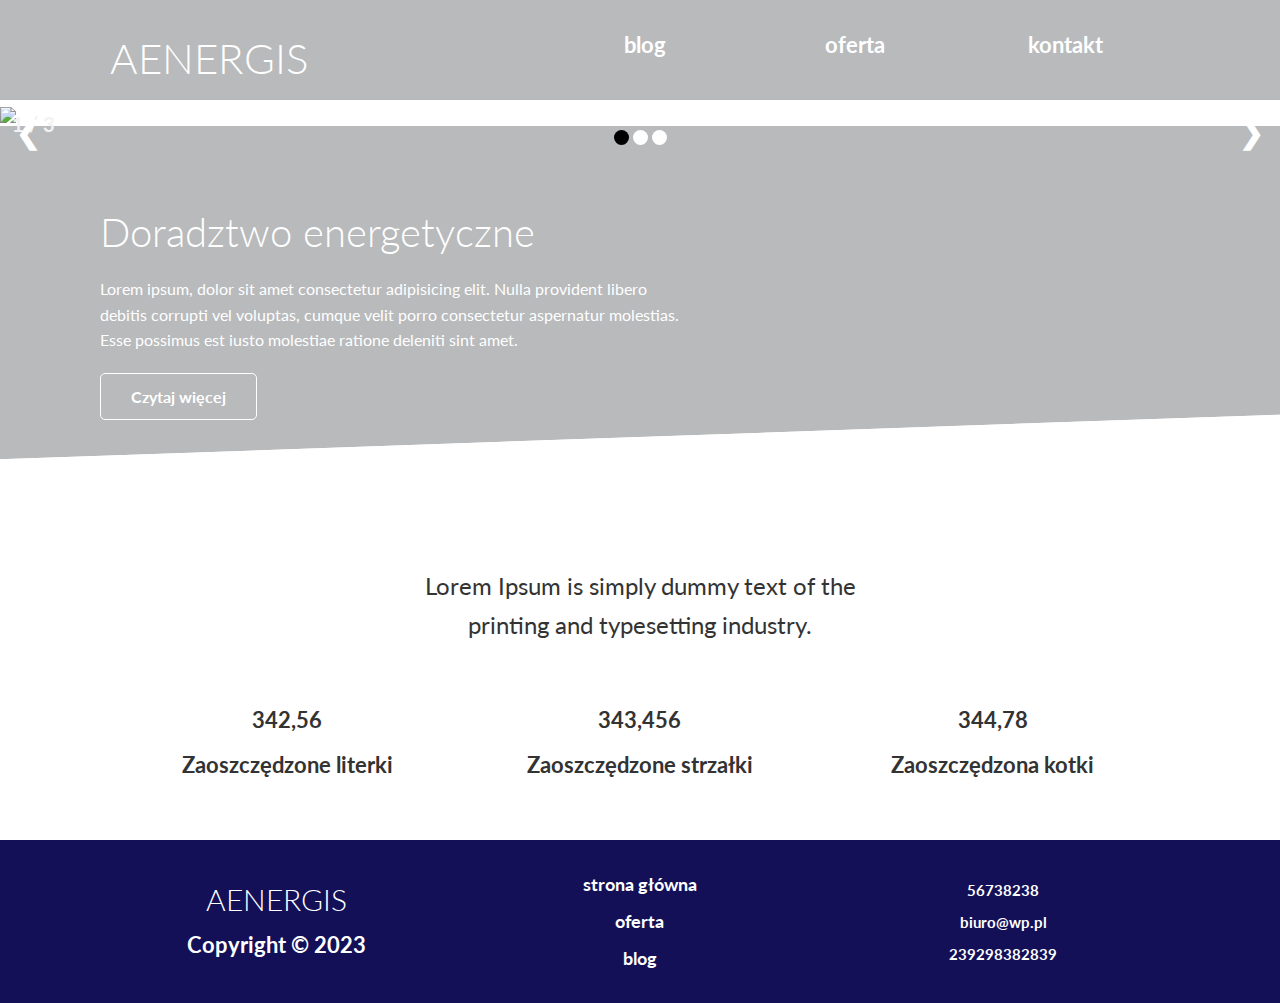
==== index.html @ 9d184d98 "Add a-element to every slide." ====
<!DOCTYPE html>
<html lang="en">
<head>
    <meta charset="UTF-8">
    <meta name="viewport" content=""width=device-width,initial-scale=1.0">
    <link rel="stylesheet" href="https://cdnjs.cloudflare.com/ajax/libs/font-awesome/6.2.1/css/all.min.css" integrity="sha512-MV7K8+y+gLIBoVD59lQIYicR65iaqukzvf/nwasF0nqhPay5w/9lJmVM2hMDcnK1OnMGCdVK+iQrJ7lzPJQd1w==" crossorigin="anonymous" referrerpolicy="no-referrer" />
    <link rel="stylesheet" href="style.css">
    <title>own_webiste</title>
    <style>
        * {box-sizing: border-box}
        .mySlides {display: none}
        img {vertical-align: middle}
        
        /* Slideshow container */
        .slideshow-container {
          max-width: 1920px;
          max-height: auto;
          position: relative;
        }
        
        /* Next & previous buttons */
        .prev, .next {
          cursor: pointer;
          position: absolute;
          top: 50%;
          width: auto;
          padding: 16px;
          margin-top: -22px;
          color: white;
          font-weight: bold;
          font-size: 30px;
          transition: 0.6s ease;
          border-radius: 0 3px 3px 0;
          user-select: none;
        }
        
        /* Position the "next button" to the right */
        .next {
          right: 0;
          border-radius: 3px 0 0 3px;
        }
        
        /* On hover, add a black background color with a little bit see-through */
        .prev:hover, .next:hover {
          background-color: rgba(0,0,0,0.8);
        }
        
        /* Caption text */
        .text {
          color: #f2f2f2;
          font-size: 70px;
          padding: 8px 12px;
          position: absolute;
          bottom: 150px;
          width: 100%;
          text-align: center;
        }
        
        /*slide button */

        .slidebtn {
          color: #f2f2f2;
          font-size: 40px;
          padding: 8px 12px;
          position: absolute;
          left: 40%;
          bottom: 110px;
          width: 23%;
          text-align: center;    
        }

        /* Number text (1/3 etc) */
        .numbertext {
          color: #f2f2f2;
          font-size: 20px;
          padding: 8px 12px;
          font-weight: bold;
          position: absolute;
          top: 0;
        }
        
        /* The dots/bullets/indicators */
        .dot {
          cursor: pointer;
          height: 15px;
          width: 15px;
          margin: 0 0;
          background-color: #fff;
          border-radius: 50%;
          display: inline-block;
          transition: background-color 0.6s ease;
        }
        
        .active, .dot:hover {
          background-color: #000;
        }

        .slidebtn:hover {

            border-bottom: 3px #fff solid;
        }
        
        /* Fading animation */
        .fade {
          animation-name: fade;
          animation-duration: 1.5s;
        }
        
        @keyframes fade {
          from {opacity: .4} 
          to {opacity: 1}
        }
        
        /* On smaller screens, decrease text size */
        @media only screen and (max-width: 300px) {
          .prev, .next,.text {font-size: 11px}
        }
    </style>
</head>
<body>
    <!--Navabr-->
    <div class="navbar">
        <div class="container flex">
            <h1 class="logo">AENERGIS</h1>
            <ul class="nav">
                    <li><a href="#">blog</a></li>
                    <li><a href="swiadectwo_budynku.html">oferta</a></li>
                    <li><a href="kontakt.html">kontakt</a></li>
            </ul>
        </div>
    </div>

    
    <div class="slideshow-container">

        <div class="mySlides fade">
          <div class="numbertext">1 / 3</div>
          <img src="img1.jpg" style="width:100%">
          <div class="text">Caption Text</div>
          <a class="slidebtn" href="swiadectwo_budynku.html">sprawdź ofertę</a>
        </div>
        
        <div class="mySlides fade">
          <div class="numbertext">2 / 3</div>
          <img src="img2.jpg" style="width:100%">
          <div class="text">Caption Two</div>
          <a class="slidebtn" href="swiadectwo_budynku.html">sprawdź ofertę</a>
        </div>
        
        <div class="mySlides fade">
          <div class="numbertext">3 / 3</div>
          <img src="img3.jpg" style="width:100%">
          <div class="text">Caption Three</div>
          <a class="slidebtn" href="swiadectwo_budynku.html">sprawdź ofertę</a>
        </div>
        
        <a class="prev" onclick="plusSlides(-1)">❮</a>
        <a class="next" onclick="plusSlides(1)">❯</a>
        
    </div>
        
        <div style="text-align:center;background-color: #b8babc">
          <span class="dot" onclick="currentSlide(1)"></span> 
          <span class="dot" onclick="currentSlide(2)"></span> 
          <span class="dot" onclick="currentSlide(3)"></span> 
        </div>
        
        <script>
        let slideIndex = 1;
        showSlides(slideIndex);
        
        function plusSlides(n) {
          showSlides(slideIndex += n);
        }
        
        function currentSlide(n) {
          showSlides(slideIndex = n);
        }
        
        function showSlides(n) {
          let i;
          let slides = document.getElementsByClassName("mySlides");
          let dots = document.getElementsByClassName("dot");
          if (n > slides.length) {slideIndex = 1}    
          if (n < 1) {slideIndex = slides.length}
          for (i = 0; i < slides.length; i++) {
            slides[i].style.display = "none";  
          }
          for (i = 0; i < dots.length; i++) {
            dots[i].className = dots[i].className.replace(" active", "");
          }
          slides[slideIndex-1].style.display = "block";  
          dots[slideIndex-1].className += " active";
        }
        </script>
        

    <!--Showcase-->
    <section class="showcase">
        <div class="container grid">
            <div class="showcase-text">
                <h1>Doradztwo energetyczne</h1>
                <p>Lorem ipsum, dolor sit amet consectetur adipisicing elit. Nulla provident libero debitis corrupti vel voluptas, cumque velit porro consectetur aspernatur molestias. Esse possimus est iusto molestiae ratione deleniti sint amet.</p>
                <a href="oferta.html" class="btn btn-outline">Czytaj więcej</a>
            </div>
        </div>
    </section>
 
    <!-- Stats-->
    <section class="stats">
        <div class="container">
            <h3 class="stats-heading text-center">
                Lorem Ipsum is simply dummy text of the printing and typesetting industry.
            </h3>
            <div class="grid grid-3 text-center my-4">
                <div>
                    <i class="fa-sharp fa-solid fa-house fa-2x"></i>
                    <p>342,56</p>
                    <p class="text-secondary">Zaoszczędzone literki</p>
                </div>
                <div>
                    <i class="fa-sharp fa-solid fa-circle-up fa-2x"></i>
                    <p>343,456</p>
                    <p class="text-secondary">Zaoszczędzone strzałki</p>
                </div>
                <div>
                    <i class="fa-sharp fa-solid fa-cat fa-2x"></i>
                    <p>344,78</p>
                    <p class="text-secondary">Zaoszczędzona kotki</p>
                </div>
            </div>
        </div>
    <!--Footer-->    
    <footer class="footer bg-dark py-5">
        <div class="container grid grid-3">
            <div>
                <h1>AENERGIS</h1>
                <p>Copyright &copy; 2023</p>
            </div>
            <nav>
                <ul>
                    <li><a href="index.html">strona główna</a></li>
                    <li><a href="swiadectwo_budynku.html">oferta</a></li>
                    <li><a href="blog.html">blog</a></li>
                </ul>
            </nav>
            <nav>
                <ul>
                    <li><i class="fa-solid fa-phone"></i><h5>56738238</h5></li>
                    <li><i class="fa-solid fa-envelope "></i><h5>biuro@wp.pl</h5></li>
                    <li><i class="fa-sharp fa-solid fa-circle-dot"></i><h5>239298382839</h5></li>
                </ul>
            </nav>
        </div>
    </footer>

</body>
</html>
---- style.css ----
@import url('https://fonts.googleapis.com/css2?family=Lato:wght@300&display=swap');

* {
    box-sizing: border-box;
    padding: 0;
    margin: 0;
}

body {

    font-family: 'Lato','sans-serif';
    color: #333;
    line-height: 1.6;
}



ul {

    list-style-type: none;
}

a {

    text-decoration: none;
    color:#333;
    font-size: 18px;
    font-weight: bold;
    color: #fff;
}

h1, h2 {

    font-weight: 300;
    line-height: 1.2;
    margin: 10px 0px;
    font-size: 30px;
}

h4 {

    font-size: 22px;
}

h5 {

    font-size: 15px;
    font-weight: bold;
    color: #fff;
}

p {

    margin: 10px 0px;

} 

img {

    width:70%;
}
/* navbar */

.navbar .logo {

    font-size: 42px;
    font-weight: 300;
}

.navbar .flex {

    justify-content: flex-start;
    padding-top: 23px;
}

.navbar {

    background-color: #b8babc;
    color: #fff;
    height: 100px;
    align-items: start;
}


.navbar .flex {

    align-items: start;
    justify-content: space-between;
}
.navbar ul {

    display:flex;
}

.navbar a:hover {

    border-bottom: 2px #fff solid;
}

.navbar a {

    color:#fff;
    padding: 10px;
    margin: 0 5px;
    font-size: 28px;
}

.oferta_navbar {

    background-color: #b8babc;
    padding: 20px 30px;
}
.oferta_navbar a {

    text-align: center;
    font-size: 20px;
    font-weight: bold;
    color:#fff;
    padding: 0 8px;
    margin:15px;
}

.oferta_navbar a:hover {
    border-bottom: 3px #fff solid;
  }

/* slideshow */

.slideshow { margin: 0px auto; max-width: 1920px; width: 100%; height: 4
    50px; text-align: center; }

.baner {position: relative; padding-left: 0; width: 100%; height: 350px; top: 0; left: 0; right: 0; z-index: 0; }

.baner li { list-style: none; }

.baner li a { display: block; max-width: 1920px; width: 100%; height: 250px; position: absolute; z-index: 1; text-indent: -9999em; }

.baner li .text {
    color: #fff;
    font-size: 50px;
    padding: 8px 12px;
    font-weight: bold;
    position: absolute;
    bottom: 160px;
    width: 100%;
    text-align: center;
  }

  .baner li .btn {
    display:inline-block;
    padding: 10px 30px;
    cursor: pointer;
    background-color: #047aed;
    color: #fff;
    border: none;
    border-radius: 5px;
    font-size: 16px;
  }

.baner li span {
    position: absolute;
    width: 100%;
    height: 100%;
    top: 0;
    left: 0;
    color: transparent;
    background-size: cover;
    background-position: 50% 50%;
    opacity: 0;
    z-index: 0;
    vertical-align:middle;
    animation: imageAnimation 20s ease infinite 0s;
}

.baner li:nth-child(1) span {
background-image : url(obrazek.jpg);
}

.baner li:nth-child(2) span {
background-image: url(domek.webp);
animation-delay: 5s;
}

.baner li:nth-child(3) span {
background-image: url(domek1.webp);
animation-delay: 5s;
}


@keyframes imageAnimation { 
0% { opacity: 0;}
5% { opacity: 1;}
25% { opacity: 1;}
67% { opacity: 1;}
100% { opacity: 0;}
}

/* showcase */


.showcase {

    height: 316px;
    background-color:#b8babc;
    color: #fff;
    position: relative;
    padding-left: 10px;
}

.showcase h1 {

    font-size: 40px;

}

.showcase p {

    margin: 20px 0px;
}

.showcase-form {

    position: relative;
    top: 10px;
    height: 350px;
    width: 500px;
    padding: 40px;
    z-index: 100;
    justify-self: flex-end;
}

.showcase-form .form-control {

    margin: 30px 0;
}

.showcase-form input[type='text'],
.showcase-form input[type='email'] {

    border:0;
    border-bottom: 1px solid #b4becb;
    width: 100%;
    padding: 3px;
    font-size: 16px;
}

.showcase-form input:focus {

    outline: none;
}

.btn {

    display:inline-block;
    padding: 10px 30px;
    cursor: pointer;
    background-color: #047aed;
    color: #fff;
    border: none;
    border-radius: 5px;
    font-size: 16px;
}

.btn-outline {

    background-color: transparent;
    border: 1px #fff solid;
    
}

.showcase .grid {

    grid-template-columns: 55% 45%;
    overflow: visible;
    gap: 30px;
}

.showcase::before,
.showcase::after {

    content: '';
    position: absolute;
    height: 100px;
    bottom: -70px;
    right: 0;
    left: 0;
    background: #fff;
    transform: skewY(-2deg);
}


/* showcase-contact*/

.showcase-contact {

    height: 400px;
    background-color:#b4becb;
    color: #333;
    position: static;
    padding-left: 10px;
}

.showcase-contact h1 {

    font-size: 20px;
    padding: 10px;
    text-align: center;
    letter-spacing: 1px;

}

.showcase-contact h2 {

    font-size: 28px;
    letter-spacing: 2px;
    font-weight: bold;
    border-bottom: 1px groove;
    border-bottom-width: thin;
    text-align: center;
    font-size: 35px;
}

.showcase-contact h3 {

    font-size: 30px;
    font-weight: bold;
    text-align: center;
}

.showcase-contact form .btn {
    align-items: center;
}


/*main-text */

.miesko {

    background-color: #d3d8df;
}

.miesko div {

    padding: 15px;
}

.miesko .card i {
    margin-right: 20px;
  }
  

/* stats */

.stats {

    padding-top: 100px;
    text-align: center;
}

.text_center {

    justify-content: center;
    text-align: center;
}

.stats-heading {

    max-width: 500px;
    margin: auto;
}

.stats h3 {

    font-size: 24px;
    font-weight: normal;
}

.stats p {

    font-size: 22px;
    font-weight: bold;
}
/* footer */

.footer {

    font-size: 16px;
    padding: 4px;
    text-align: center;

}

.footer p {

    color: #fff;
}

.footer h1 {

    color: #fff;
}

.footer ul {

    padding: 10px;
}

.footer li {

    padding: 4px;
}

/* utilities */

.container {

    max-width: 1110px;
    margin: 0 auto; 
    overflow: auto;
    padding: 0 25px;
    overflow: hidden;
}

.flex {

    display: flex;
    justify-content: center;
    align-items: center;
    height:100%;
}

.grid {

    display: grid;
    grid-template-columns: 1fr 1fr;
    gap: 30px;
    height: 100%;
    justify-content: center;
    align-items: center;
}

.card {

    background-color: #fff;
    border-radius: 10px;
    box-shadow: 0 3px 10px rgba(0,0,0,0.4);
    padding: 20px;
    margin: 10px;
    color: #333;
}

.grid-3 {

    grid-template-columns: 1fr 1fr 1fr;
}

.grid-2-2 {

    grid-template-columns: 1fr 1fr;
    grid-template-rows: 1fr 1fr;
}


.my-1 {

margin: 1rem 0;
padding: 1rem;

}

.my-4 {

    margin: 2rem 0;
    padding: 1rem;
}

.py-5 {
    padding: 1rem 0;
}

.bg-dark,
.btn-dark {
    background-color: #131058;
    color: #333;
  }
.details {

    display: inline-block;
    padding: 2rem;
    
}

.fa-phone,
.fa-envelope,
.fa-circle-dot {
    color : #fff;
  }

/* tablet and under */

@media(max-width: 768px) {
    .gird,
    .showcase .grid {
        grid-template-columns: 1fr;
        grid-template-rows: 1fr;
    }
    .showcase {

        height:auto
        }    
}



/* mobile */
@media (max-width:500px) {

    .navbar {

        height: 110px;
    
    }
    .navbar .flex {
        flex-direction: column;

    }
    .navbar ul {

        padding: 10px;
        background-color: rgba(0,0,0,1);
    }

    .gird,
    .showcase .grid {
        grid-template-columns: 1fr;
        grid-template-rows: 1fr;
    }

    .showcase {

        height:auto
    }
    .showcase-text {

        text-align: center;
        margin-top: 30px;
    }
    .showcase-form {
        justify-self: center;
        margin: auto;
    }
}

/* dropdown */

.navbar .nav {
    list-style:none inside;
    margin:0;
    padding:0;
    text-align:center;
    }
.navbar .nav li {
    display:block;
    position:relative;
    float:left;
    background: #b8babc; /* menu background color */
    }
.navbar .nav li a {
    display:block;
    list-style:none inside;
    padding:4px;
    font-size: 22px;
    text-decoration:none;
    width:200px; /* this is the width of the menu items */
    color:#ffffff; /* list item font color */
    }
.navbar .nav li li a {font-size:100%;} /* smaller font size for sub menu items */
.navbar .nav li:hover {background:#b8babc;} /* highlights current hovered list item and the parent list items when hovering over sub menues */
.navbar .nav ul {
    position:absolute;
    overflow: hidden;
    padding:0;
    left:0;
    display:none; /* hides sublists */
    }
.navbar .nav li:hover ul ul {display:none;} /* hides sub-sublists */
.navbar .nav li:hover ul {display:block;} /* shows sublist on hover */
.navbar .nav li li:hover ul {
    display:block; /* shows sub-sublist on hover */
    margin-left:200px; /* this should be the same width as the parent list item */
    margin-top:-35px; /* aligns top of sub menu with top of list item */
    }
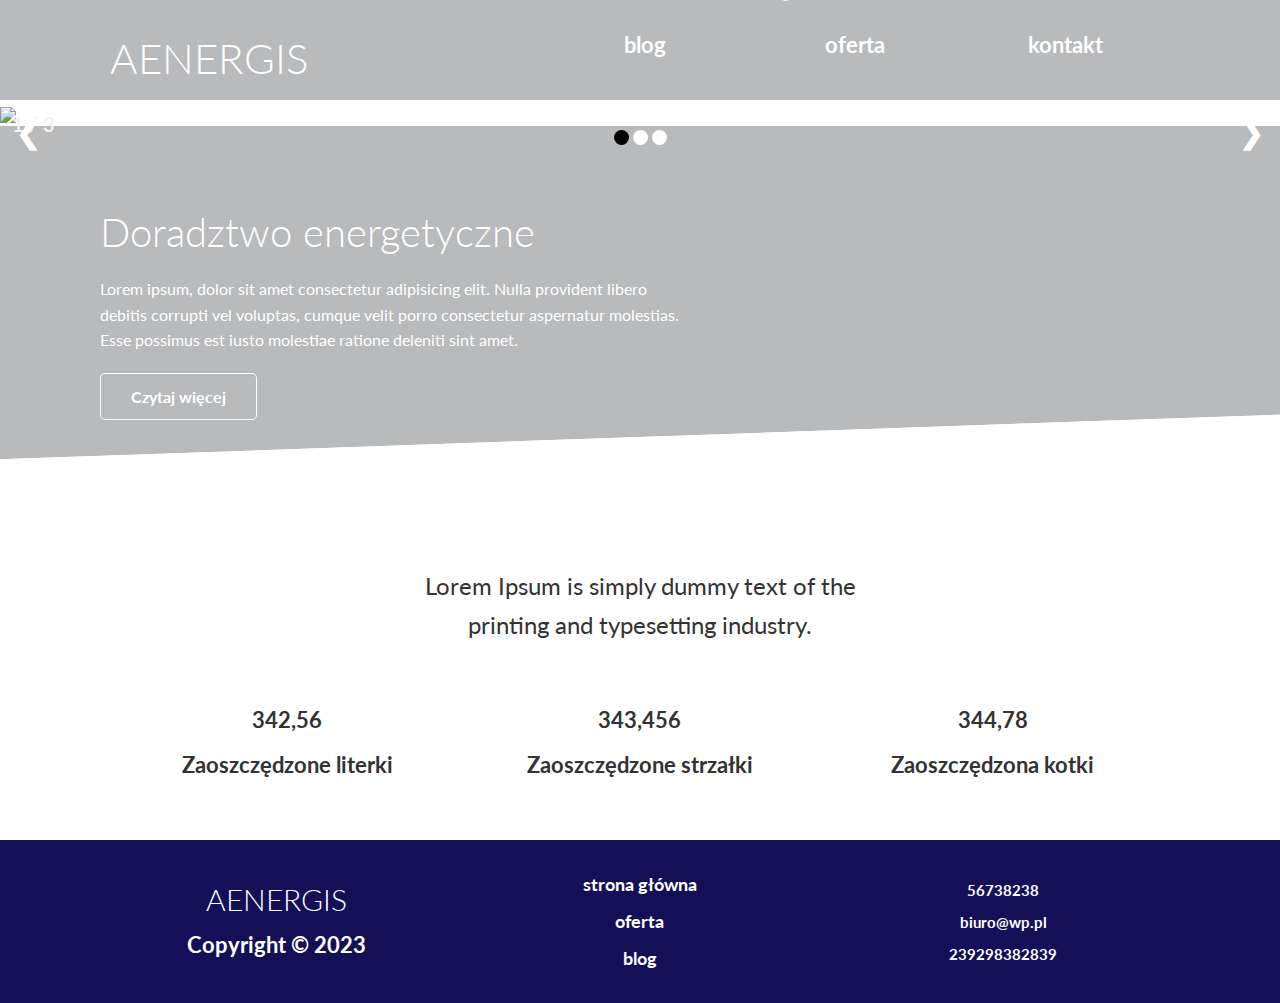
==== commit f521de9d: "Fix position of button in slide." ====
--- a/index.html
+++ b/index.html
@@ -60,13 +60,13 @@
 
         .slidebtn {
           color: #f2f2f2;
-          font-size: 40px;
+          font-size: 30px;
+          font-weight: bolder;
           padding: 8px 12px;
           position: absolute;
           left: 40%;
           bottom: 110px;
-          width: 23%;
-          text-align: center;    
+          text-align: left;    
         }
 
         /* Number text (1/3 etc) */
@@ -97,7 +97,8 @@
 
         .slidebtn:hover {
 
-            border-bottom: 3px #fff solid;
+            border-bottom: 3px solid #fff;
+
         }
         
         /* Fading animation */
@@ -136,22 +137,22 @@
         <div class="mySlides fade">
           <div class="numbertext">1 / 3</div>
           <img src="img1.jpg" style="width:100%">
-          <div class="text">Caption Text</div>
-          <a class="slidebtn" href="swiadectwo_budynku.html">sprawdź ofertę</a>
+          <div class="text">Lorem ipsum dolor sit amet consectetur adipisicing elit.</div>
+          <a class="slidebtn" href="swiadectwo_budynku.html">SPRAWDŹ OFERTĘ</a>
         </div>
         
         <div class="mySlides fade">
           <div class="numbertext">2 / 3</div>
           <img src="img2.jpg" style="width:100%">
-          <div class="text">Caption Two</div>
-          <a class="slidebtn" href="swiadectwo_budynku.html">sprawdź ofertę</a>
+          <div class="text">Lorem ipsum dolor, sit amet consectetur adipisicing elit.</div>
+          <a class="slidebtn" href="swiadectwo_budynku.html">SPRAWDŹ OFERTĘ</a>
         </div>
         
         <div class="mySlides fade">
           <div class="numbertext">3 / 3</div>
           <img src="img3.jpg" style="width:100%">
-          <div class="text">Caption Three</div>
-          <a class="slidebtn" href="swiadectwo_budynku.html">sprawdź ofertę</a>
+          <div class="text">Lorem, ipsum dolor sit amet consectetur adipisicing elit.</div>
+          <a class="slidebtn" href="swiadectwo_budynku.html">SPRAWDŹ OFERTĘ</a>
         </div>
         
         <a class="prev" onclick="plusSlides(-1)">❮</a>
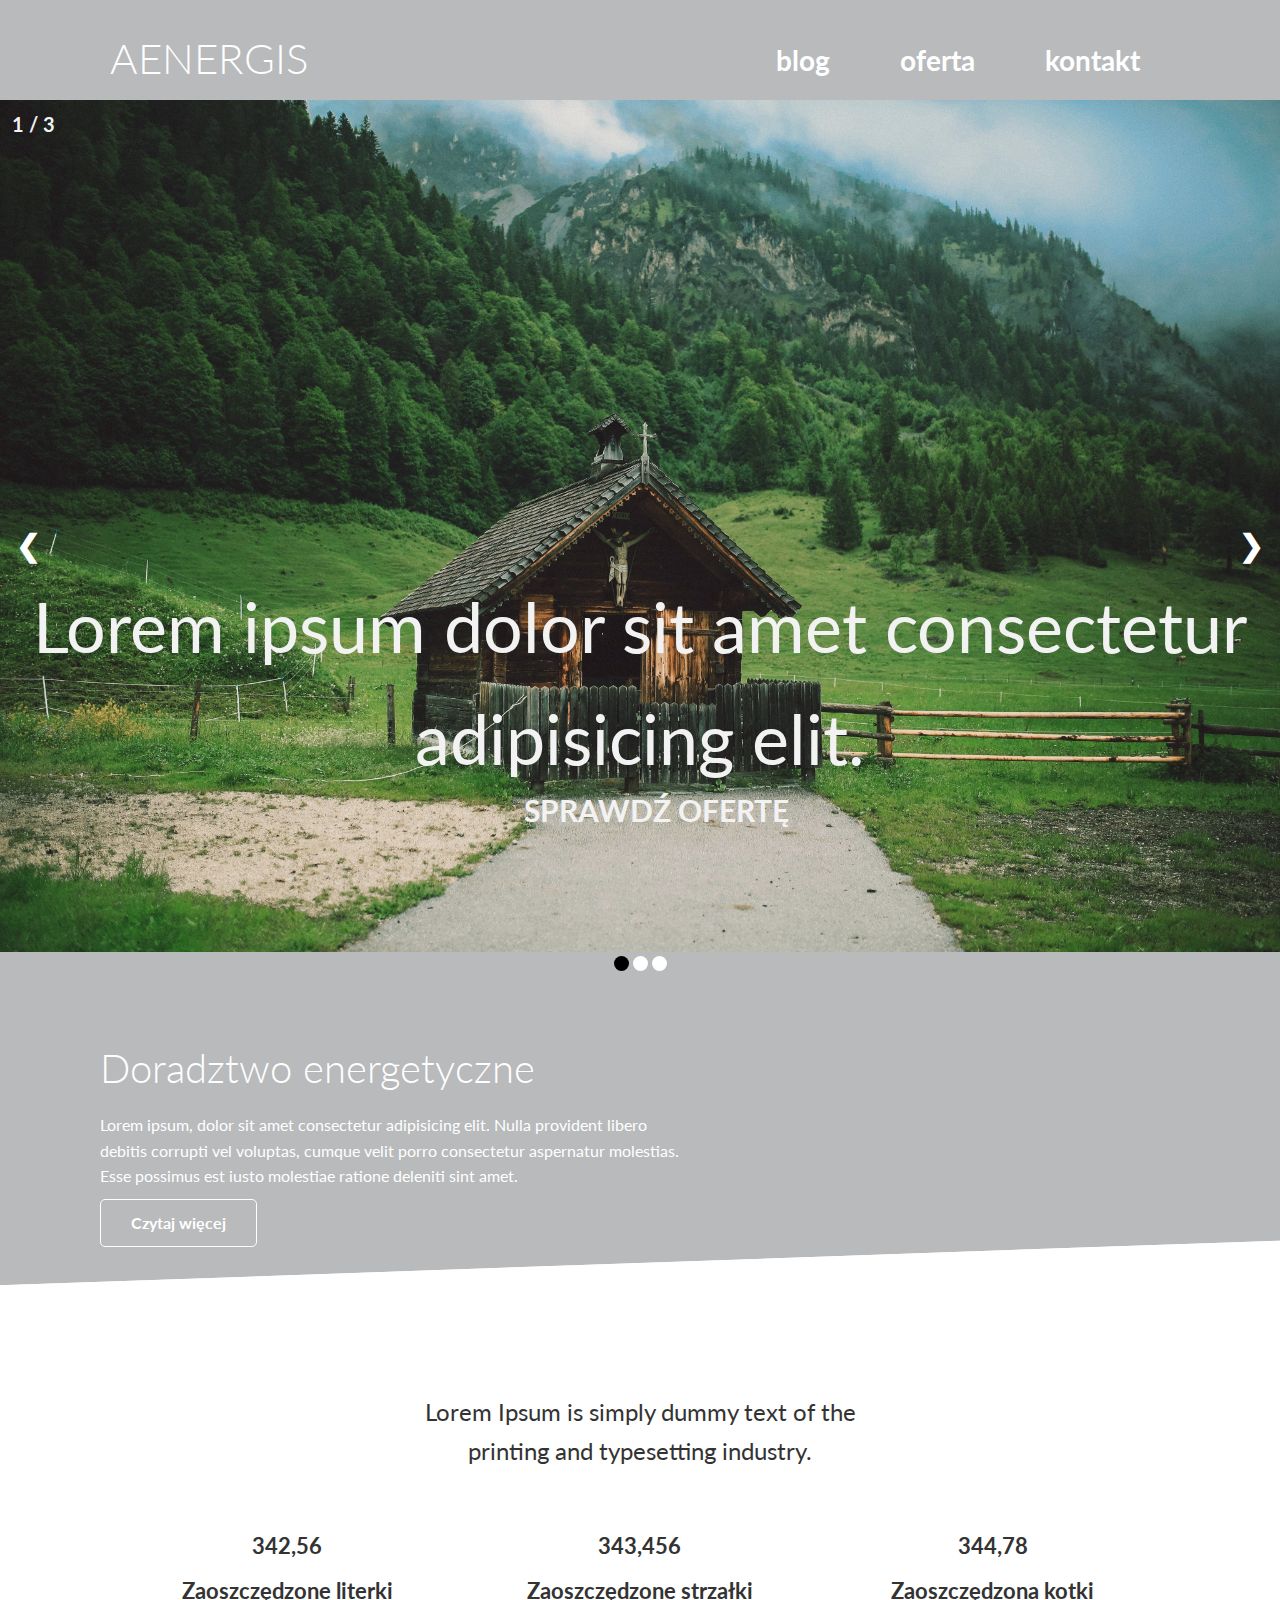
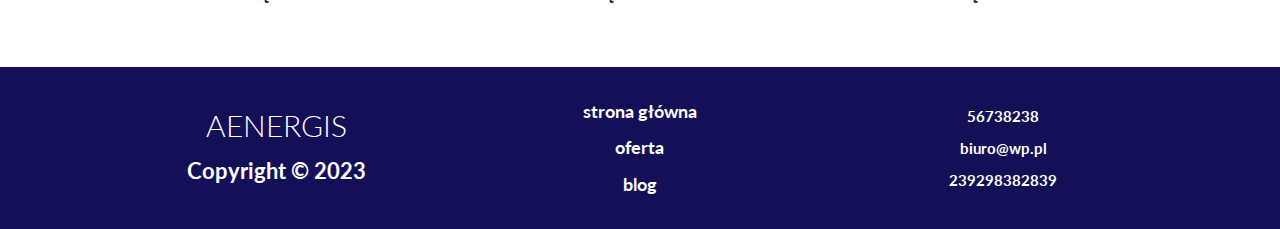
==== commit a9d080a0: "Fix navbar for mobile version." ====
--- a/index.html
+++ b/index.html
@@ -2,7 +2,7 @@
 <html lang="en">
 <head>
     <meta charset="UTF-8">
-    <meta name="viewport" content=""width=device-width,initial-scale=1.0">
+    <meta name="viewport" content="width=device-width,initial-scale=1.0">
     <link rel="stylesheet" href="https://cdnjs.cloudflare.com/ajax/libs/font-awesome/6.2.1/css/all.min.css" integrity="sha512-MV7K8+y+gLIBoVD59lQIYicR65iaqukzvf/nwasF0nqhPay5w/9lJmVM2hMDcnK1OnMGCdVK+iQrJ7lzPJQd1w==" crossorigin="anonymous" referrerpolicy="no-referrer" />
     <link rel="stylesheet" href="style.css">
     <title>own_webiste</title>
@@ -123,7 +123,7 @@
     <div class="navbar">
         <div class="container flex">
             <h1 class="logo">AENERGIS</h1>
-            <ul class="nav">
+            <ul>
                     <li><a href="#">blog</a></li>
                     <li><a href="swiadectwo_budynku.html">oferta</a></li>
                     <li><a href="kontakt.html">kontakt</a></li>
--- a/style.css
+++ b/style.css
@@ -11,6 +11,7 @@
     font-family: 'Lato','sans-serif';
     color: #333;
     line-height: 1.6;
+    margin-bottom: 0px;
 }
 
 
@@ -90,6 +91,8 @@
 .navbar ul {
 
     display:flex;
+    padding: 15px;
+    gap:40px;
 }
 
 .navbar a:hover {
@@ -103,6 +106,7 @@
     padding: 10px;
     margin: 0 5px;
     font-size: 28px;
+    justify-content: center;
 }
 
 .oferta_navbar {
@@ -124,77 +128,6 @@
     border-bottom: 3px #fff solid;
   }
 
-/* slideshow */
-
-.slideshow { margin: 0px auto; max-width: 1920px; width: 100%; height: 4
-    50px; text-align: center; }
-
-.baner {position: relative; padding-left: 0; width: 100%; height: 350px; top: 0; left: 0; right: 0; z-index: 0; }
-
-.baner li { list-style: none; }
-
-.baner li a { display: block; max-width: 1920px; width: 100%; height: 250px; position: absolute; z-index: 1; text-indent: -9999em; }
-
-.baner li .text {
-    color: #fff;
-    font-size: 50px;
-    padding: 8px 12px;
-    font-weight: bold;
-    position: absolute;
-    bottom: 160px;
-    width: 100%;
-    text-align: center;
-  }
-
-  .baner li .btn {
-    display:inline-block;
-    padding: 10px 30px;
-    cursor: pointer;
-    background-color: #047aed;
-    color: #fff;
-    border: none;
-    border-radius: 5px;
-    font-size: 16px;
-  }
-
-.baner li span {
-    position: absolute;
-    width: 100%;
-    height: 100%;
-    top: 0;
-    left: 0;
-    color: transparent;
-    background-size: cover;
-    background-position: 50% 50%;
-    opacity: 0;
-    z-index: 0;
-    vertical-align:middle;
-    animation: imageAnimation 20s ease infinite 0s;
-}
-
-.baner li:nth-child(1) span {
-background-image : url(obrazek.jpg);
-}
-
-.baner li:nth-child(2) span {
-background-image: url(domek.webp);
-animation-delay: 5s;
-}
-
-.baner li:nth-child(3) span {
-background-image: url(domek1.webp);
-animation-delay: 5s;
-}
-
-
-@keyframes imageAnimation { 
-0% { opacity: 0;}
-5% { opacity: 1;}
-25% { opacity: 1;}
-67% { opacity: 1;}
-100% { opacity: 0;}
-}
-
 /* showcase */
 
 
@@ -221,12 +154,14 @@
 .showcase-form {
 
     position: relative;
-    top: 10px;
-    height: 350px;
+    top: 1px;
+    height: 400px;
     width: 500px;
     padding: 40px;
     z-index: 100;
+    left:30px;
     justify-self: flex-end;
+    font-size: 10px;
 }
 
 .showcase-form .form-control {
@@ -254,11 +189,12 @@
     display:inline-block;
     padding: 10px 30px;
     cursor: pointer;
-    background-color: #047aed;
+    background-color: #b8babc;
     color: #fff;
     border: none;
     border-radius: 5px;
     font-size: 16px;
+    margin: -10px 0px;
 }
 
 .btn-outline {
@@ -293,7 +229,7 @@
 
 .showcase-contact {
 
-    height: 400px;
+    height: 600px;
     background-color:#b4becb;
     color: #333;
     position: static;
@@ -458,8 +394,14 @@
 
     grid-template-columns: 1fr 1fr;
     grid-template-rows: 1fr 1fr;
-}
-
+    max-height: 130px;
+}
+
+.hidden {
+
+    visibility: hidden;
+    height: 0;
+}
 
 .my-1 {
 
@@ -515,20 +457,30 @@
 /* mobile */
 @media (max-width:500px) {
 
+    .container {
+
+        width: 100%;
+    }
+    
     .navbar {
 
-        height: 110px;
-    
-    }
+        height: 150px;
+    }
+
     .navbar .flex {
         flex-direction: column;
-
-    }
+        justify-content: center;
+        align-items: center;
+        padding: 10px;
+    }
+
     .navbar ul {
 
-        padding: 10px;
-        background-color: rgba(0,0,0,1);
-    }
+        display:grid;
+        grid-template-columns: 1fr 1fr 1fr;
+    }
+
+
 
     .gird,
     .showcase .grid {
@@ -549,6 +501,16 @@
         justify-self: center;
         margin: auto;
     }
+
+    .slideshow-container .text {
+
+        display: none;
+    }
+
+    .slideshow-container .slidebtn {
+        display:none
+    }
+
 }
 
 /* dropdown */
@@ -589,4 +551,5 @@
     display:block; /* shows sub-sublist on hover */
     margin-left:200px; /* this should be the same width as the parent list item */
     margin-top:-35px; /* aligns top of sub menu with top of list item */
-    }+    }
+
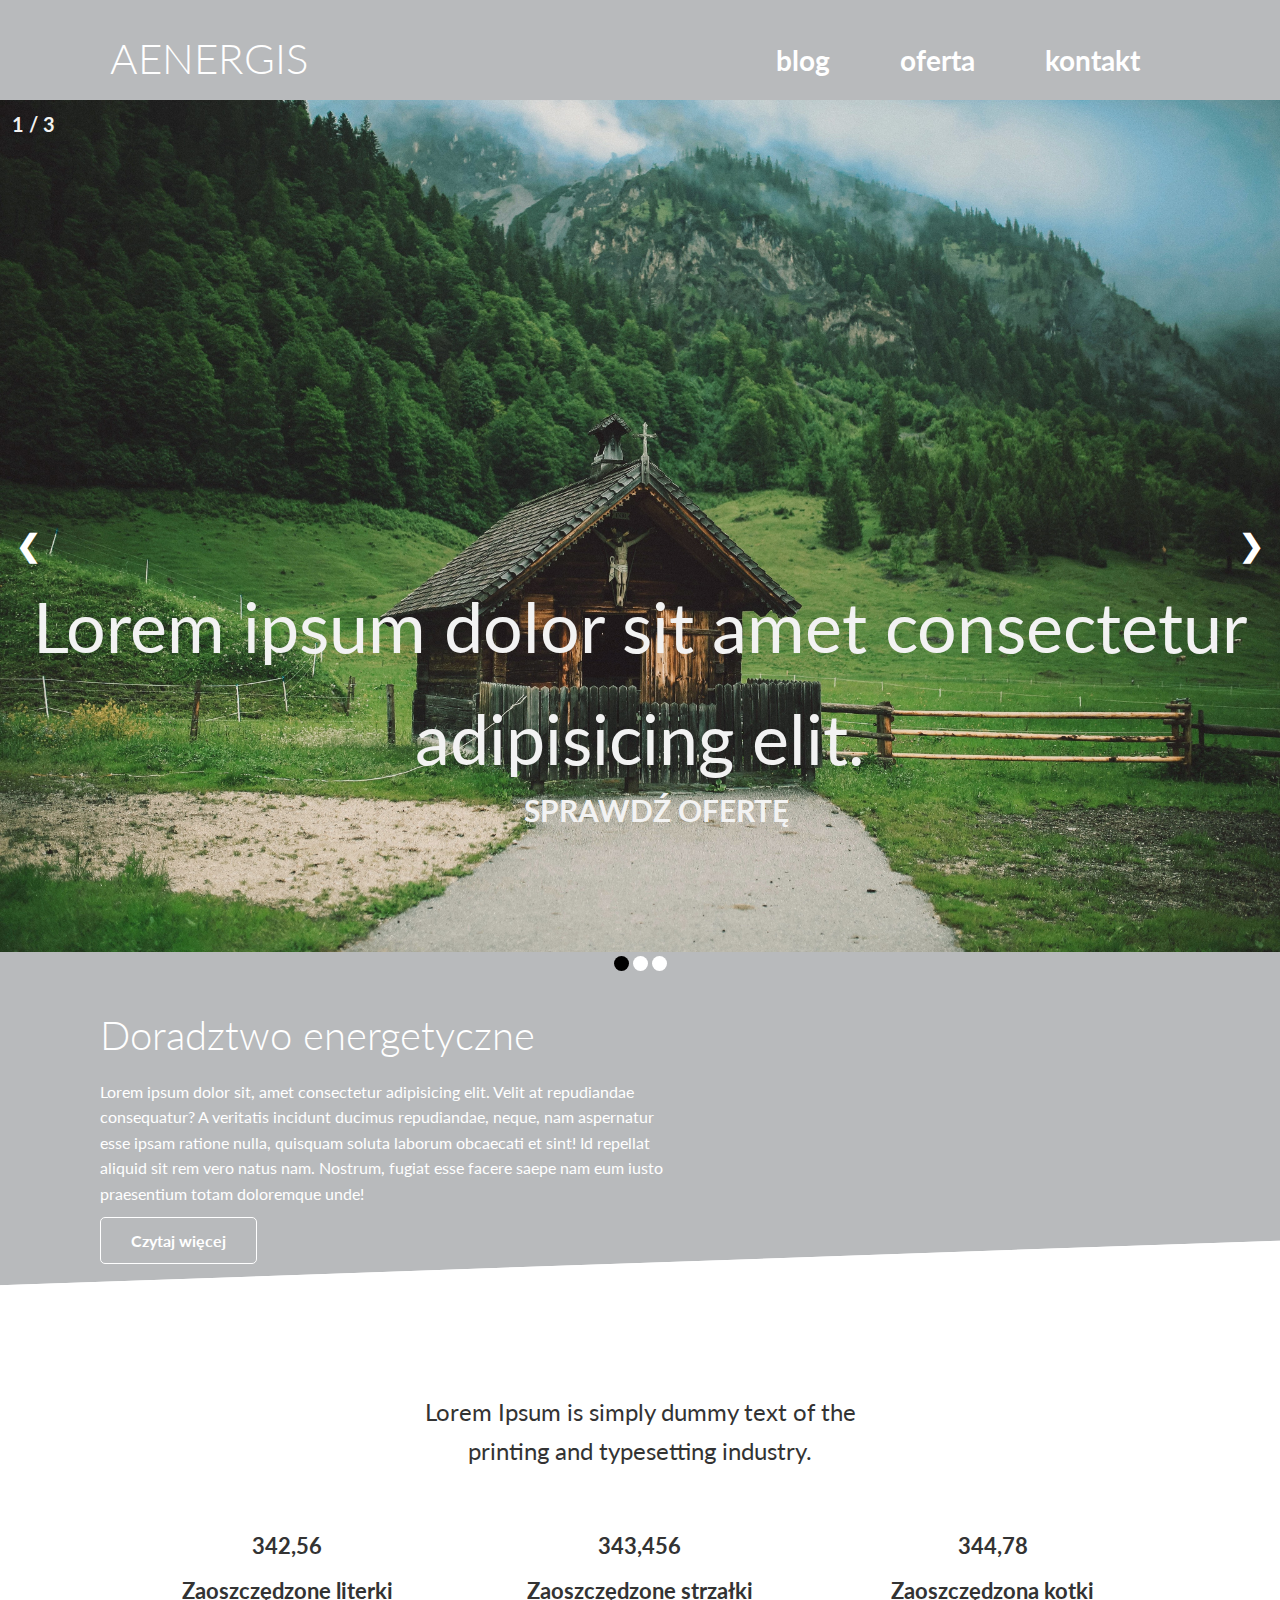
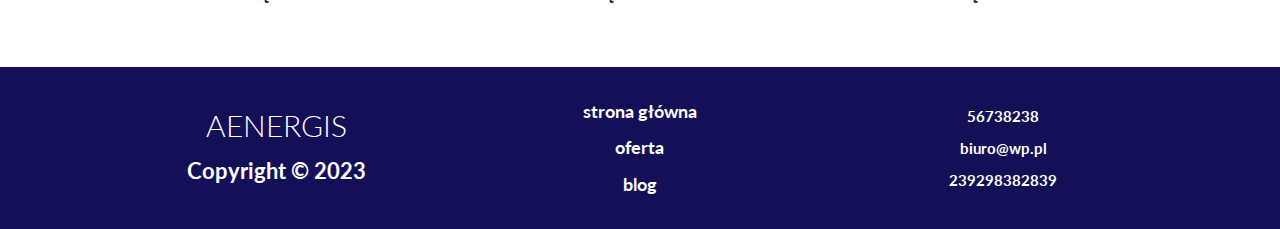
==== commit 1e6186ba: "Create a mobile version for oferta site." ====
--- a/index.html
+++ b/index.html
@@ -198,10 +198,10 @@
 
     <!--Showcase-->
     <section class="showcase">
-        <div class="container grid">
+        <div class="container grid" style="height:300px">
             <div class="showcase-text">
                 <h1>Doradztwo energetyczne</h1>
-                <p>Lorem ipsum, dolor sit amet consectetur adipisicing elit. Nulla provident libero debitis corrupti vel voluptas, cumque velit porro consectetur aspernatur molestias. Esse possimus est iusto molestiae ratione deleniti sint amet.</p>
+                <p>Lorem ipsum dolor sit, amet consectetur adipisicing elit. Velit at repudiandae consequatur? A veritatis incidunt ducimus repudiandae, neque, nam aspernatur esse ipsam ratione nulla, quisquam soluta laborum obcaecati et sint! Id repellat aliquid sit rem vero natus nam. Nostrum, fugiat esse facere saepe nam eum iusto praesentium totam doloremque unde!</p>
                 <a href="oferta.html" class="btn btn-outline">Czytaj więcej</a>
             </div>
         </div>
@@ -213,7 +213,7 @@
             <h3 class="stats-heading text-center">
                 Lorem Ipsum is simply dummy text of the printing and typesetting industry.
             </h3>
-            <div class="grid grid-3 text-center my-4">
+            <div class="grid grid-3-stats text-center my-4">
                 <div>
                     <i class="fa-sharp fa-solid fa-house fa-2x"></i>
                     <p>342,56</p>
--- a/style.css
+++ b/style.css
@@ -13,8 +13,6 @@
     line-height: 1.6;
     margin-bottom: 0px;
 }
-
-
 
 ul {
 
@@ -267,6 +265,15 @@
     align-items: center;
 }
 
+.showcase-contact textarea
+{
+    height:110px;
+    width: 450px;
+    font-size:16px;
+    position: static;
+    resize:none;
+}
+
 
 /*main-text */
 
@@ -352,7 +359,6 @@
 
     max-width: 1110px;
     margin: 0 auto; 
-    overflow: auto;
     padding: 0 25px;
     overflow: hidden;
 }
@@ -389,6 +395,10 @@
 
     grid-template-columns: 1fr 1fr 1fr;
 }
+.grid-3-stats {
+
+    grid-template-columns: 1fr 1fr 1fr;
+}
 
 .grid-2-2 {
 
@@ -469,7 +479,7 @@
 
     .navbar .flex {
         flex-direction: column;
-        justify-content: center;
+        justify-content: top;
         align-items: center;
         padding: 10px;
     }
@@ -480,38 +490,120 @@
         grid-template-columns: 1fr 1fr 1fr;
     }
 
-
+    /*navbar_oferta */
+
+    .oferta_navbar .grid-3 {
+
+        grid-template-columns: 1fr;
+        background-color: rgb(96, 153, 244);
+        border-radius: 5px;
+    }
+
+    .miesko .grid {
+
+        grid-template-columns: 1fr;
+    }
+
+
+
+    /* slideshow */
+
+    .slideshow-container .text {
+
+        font-size: 25px;
+    }
+
+    .slideshow-container .slidebtn {
+
+        font-size: 15px;
+        left:30%;
+    }
+
+    /* showcase */
 
     .gird,
     .showcase .grid {
         grid-template-columns: 1fr;
         grid-template-rows: 1fr;
+        
     }
 
     .showcase {
 
-        height:auto
+        height:440px;
     }
     .showcase-text {
 
         text-align: center;
-        margin-top: 30px;
-    }
+        margin-top: 0px;
+    }
+
+
+    /* stats */
+
+    .stats .grid-3-stats {
+        display: grid;
+        grid-template-columns: 1fr;
+        grid-template-rows: 1fr;
+    }
+
+    /*showcase contact */
+
+    .showcase-contact .grid {
+
+        grid-template-columns: 1fr;
+        grid-template-rows: 1fr;
+    }
+
+    .showcase-contact {
+        height: 100%;
+    }
+
     .showcase-form {
-        justify-self: center;
-        margin: auto;
-    }
-
-    .slideshow-container .text {
-
-        display: none;
-    }
-
-    .slideshow-container .slidebtn {
-        display:none
-    }
-
-}
+
+        height: 420px;
+        width: 390px;
+        left: 0;
+    }
+
+    .showcase-contact textarea
+    {
+    max-height:150px !important;
+    max-width:350px !important;
+    }
+
+    .showcase-contact h2 {
+
+    letter-spacing: 2px;
+    font-weight: bold;
+    border-bottom: 1px groove;
+    border-bottom-width: thin;
+    text-align: center;
+    font-size: 31px;
+    }
+
+    /* oferta_navbar */
+
+    .flex .nav {
+
+        flex-direction: column;
+        justify-content: top;
+        align-items: center;
+        padding: 10px;
+    }
+    .nav {
+
+        display: grid;
+        grid-template-columns: 1fr 1fr;
+        position:relative;
+        left: 10px;
+        width: 105%;
+    }
+
+    
+}
+
+
 
 /* dropdown */
 
@@ -531,12 +623,12 @@
     display:block;
     list-style:none inside;
     padding:4px;
-    font-size: 22px;
+    font-size: 28px;
     text-decoration:none;
     width:200px; /* this is the width of the menu items */
     color:#ffffff; /* list item font color */
     }
-.navbar .nav li li a {font-size:100%;} /* smaller font size for sub menu items */
+.navbar .nav li li a {font-size:20px;} /* smaller font size for sub menu items */
 .navbar .nav li:hover {background:#b8babc;} /* highlights current hovered list item and the parent list items when hovering over sub menues */
 .navbar .nav ul {
     position:absolute;
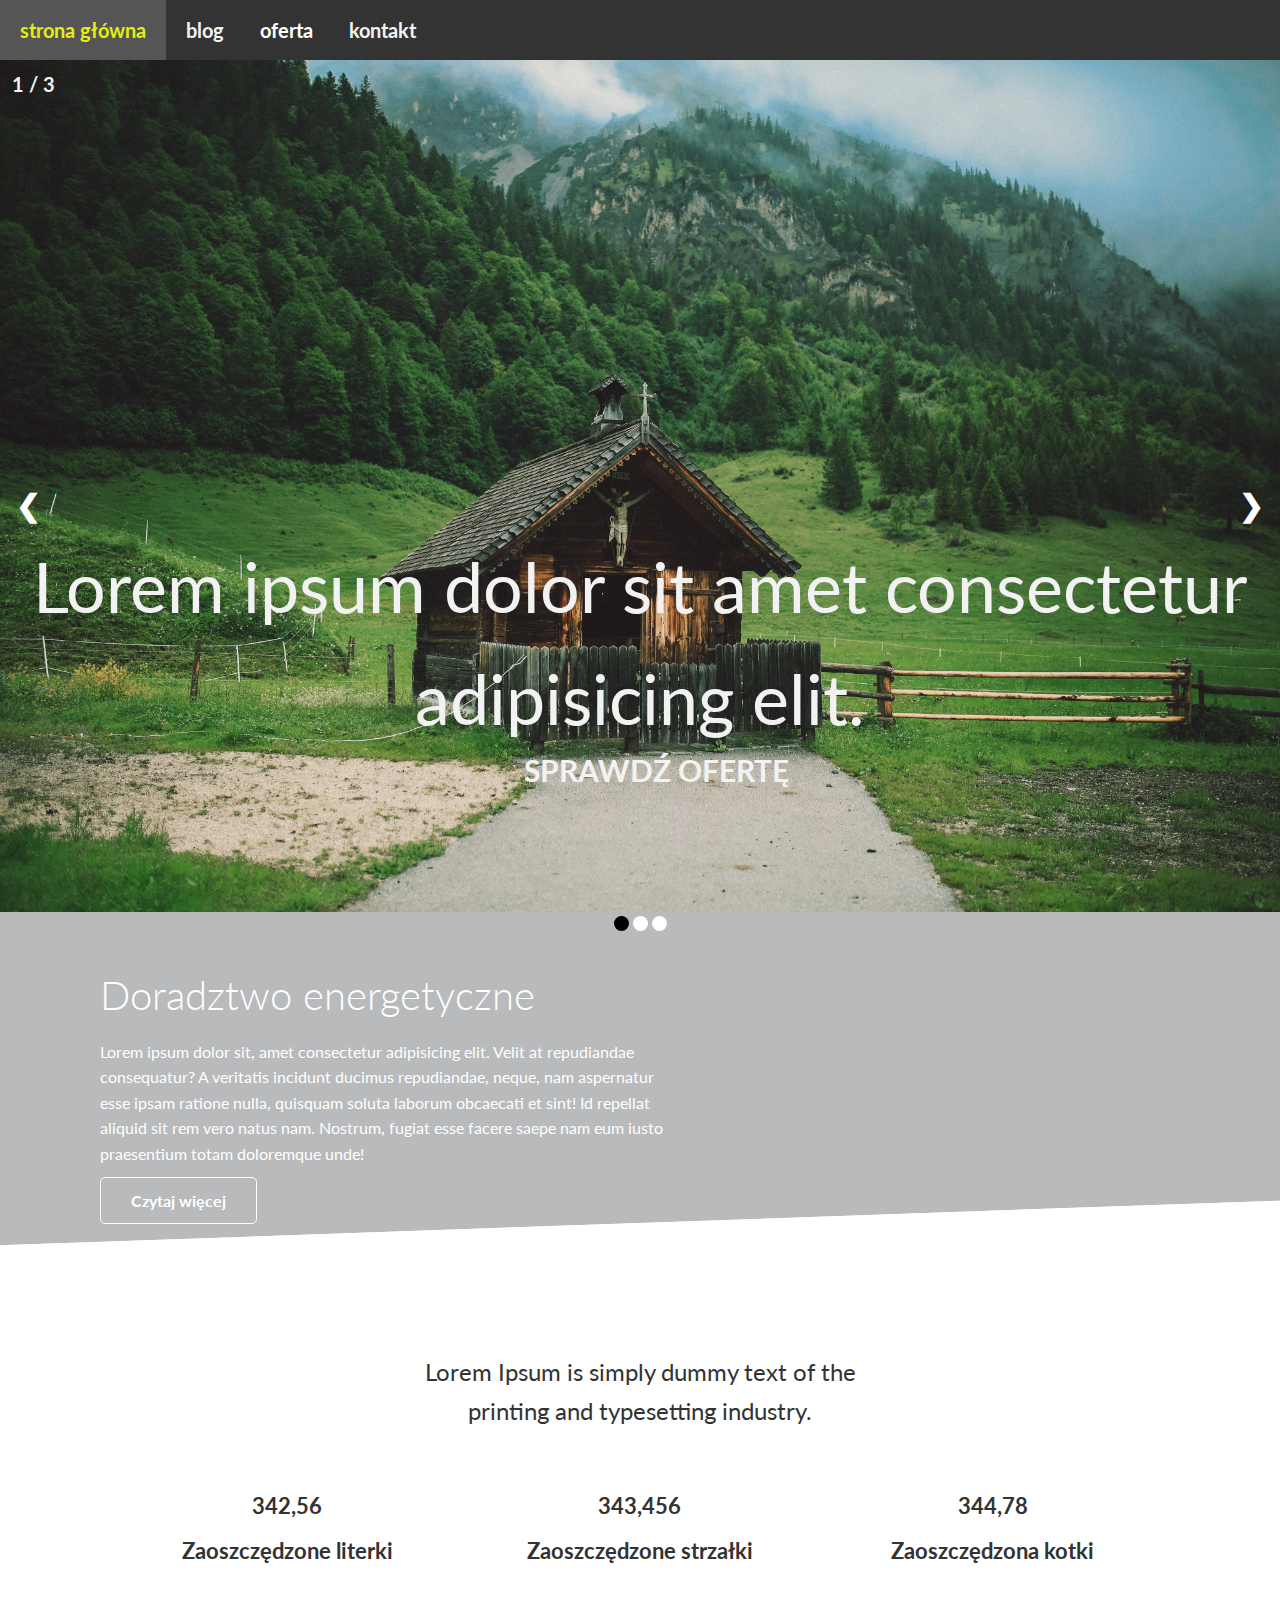
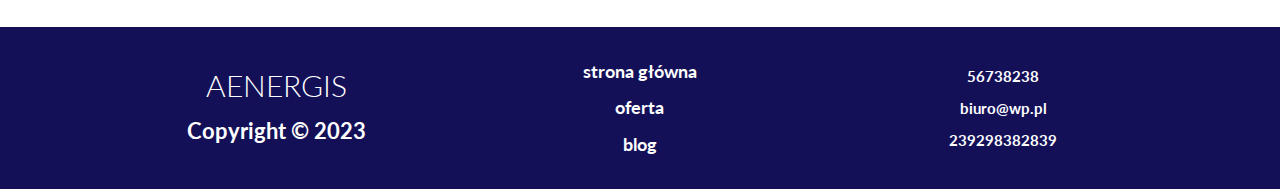
==== commit eead460f: "Change the navbar" ====
--- a/index.html
+++ b/index.html
@@ -119,17 +119,34 @@
     </style>
 </head>
 <body>
-    <!--Navabr-->
-    <div class="navbar">
-        <div class="container flex">
-            <h1 class="logo">AENERGIS</h1>
-            <ul>
-                    <li><a href="#">blog</a></li>
-                    <li><a href="swiadectwo_budynku.html">oferta</a></li>
-                    <li><a href="kontakt.html">kontakt</a></li>
-            </ul>
-        </div>
-    </div>
+  <div class="topnav" id="myTopnav">
+    <a href="index.html" class="active1">strona główna</a>
+    <a href="#news">blog</a>
+    <div class="dropdown">
+      <button class="dropbtn">oferta 
+        <i class="fa fa-caret-down"></i>
+      </button>
+      <div class="dropdown-content">
+        <a href="swiadectwo_budynku.html">Link 1</a>
+        <a href="#">Link 2</a>
+        <a href="#">Link 3</a>
+      </div>
+    </div> 
+    <a href="kontakt.html">kontakt</a>
+    <a href="javascript:void(0);" style="font-size:15px;" class="icon" onclick="myFunction()">&#9776;</a>
+  </div>
+  
+  <script>
+  function myFunction() {
+    var x = document.getElementById("myTopnav");
+    if (x.className === "topnav") {
+      x.className += " responsive";
+    } else {
+      x.className = "topnav";
+    }
+    }
+  </script>
+  
 
     
     <div class="slideshow-container">
--- a/style.css
+++ b/style.css
@@ -126,6 +126,10 @@
     border-bottom: 3px #fff solid;
   }
 
+.stopka {
+
+    display:none;
+}
 /* showcase */
 
 
@@ -448,6 +452,13 @@
     color : #fff;
   }
 
+#mobile_add {
+
+    display:none;
+}
+
+
+
 /* tablet and under */
 
 @media(max-width: 768px) {
@@ -459,13 +470,34 @@
     .showcase {
 
         height:auto
-        }    
+        }
+    .slideshow-container .text {
+
+        font-size: 15px;
+        bottom: 70px;
+    }
+
+    .slideshow-container .slidebtn {
+
+        font-size: 10px;
+        left:30%;
+        bottom: 50px;
+    }
+
+    .slideshow-container .numbertext {
+
+        font-size: 10px;
+    }
+    .navbar ul {
+
+        column-gap: 10px;
+    }
 }
 
 
 
 /* mobile */
-@media (max-width:500px) {
+@media (max-width:480px) {
 
     .container {
 
@@ -474,20 +506,37 @@
     
     .navbar {
 
-        height: 150px;
+        height: 300px;
+
     }
 
     .navbar .flex {
         flex-direction: column;
-        justify-content: top;
+        align-items:center;
+        padding: 0px;
+        padding-top: 5px;
+    }
+
+    .navbar ul {
+
+        display:grid;
+        grid-template-rows: 1fr 1fr 1fr;
         align-items: center;
-        padding: 10px;
-    }
-
-    .navbar ul {
+        justify-items: center;
+        row-gap:20px;
+    }
+
+    .stopka {
 
         display:grid;
-        grid-template-columns: 1fr 1fr 1fr;
+        grid-template-columns: 1fr;
+        grid-template-rows: 1fr;
+        height: 100%;
+    }
+
+    .stopka h1 {
+
+        justify-items: center;
     }
 
     /*navbar_oferta */
@@ -499,6 +548,16 @@
         border-radius: 5px;
     }
 
+    .navbar .nav {
+
+        display: none;
+    }
+
+    .oferta  {
+
+        height:40px;
+    }
+
     .miesko .grid {
 
         grid-template-columns: 1fr;
@@ -510,14 +569,33 @@
 
     .slideshow-container .text {
 
-        font-size: 25px;
+        font-size: 15px;
+        bottom: 70px;
     }
 
     .slideshow-container .slidebtn {
 
+        font-size: 10px;
+        left:30%;
+        bottom: 50px;
+    }
+
+    .slideshow-container .numbertext {
+
+        font-size: 10px;
+    }
+
+    .slideshow-container .prev {
+
         font-size: 15px;
-        left:30%;
-    }
+    }
+
+    .slideshow-container .next {
+
+        font-size: 15px;
+    }
+
+
 
     /* showcase */
 
@@ -530,7 +608,7 @@
 
     .showcase {
 
-        height:440px;
+        height:480px;
     }
     .showcase-text {
 
@@ -559,17 +637,17 @@
         height: 100%;
     }
 
-    .showcase-form {
-
-        height: 420px;
-        width: 390px;
+    .showcase-form 
+        {
+        height: 400px;
+        width: 280px;
         left: 0;
     }
 
     .showcase-contact textarea
     {
-    max-height:150px !important;
-    max-width:350px !important;
+    max-height:100px !important;
+    max-width:250px !important;
     }
 
     .showcase-contact h2 {
@@ -579,7 +657,7 @@
     border-bottom: 1px groove;
     border-bottom-width: thin;
     text-align: center;
-    font-size: 31px;
+    font-size: 20px;
     }
 
     /* oferta_navbar */
@@ -591,57 +669,150 @@
         align-items: center;
         padding: 10px;
     }
-    .nav {
+    .nav ul {
 
         display: grid;
         grid-template-columns: 1fr 1fr;
         position:relative;
         left: 10px;
-        width: 105%;
-    }
-
+        padding-bottom: 15px;
+    }
+
+    #mobile_add {
+
+        display: flex;
+    }
+    .card a {
+
+        color: #000;
+        text-align: left;
+    }
+
+
+
+
+
+
+    /* footer */
+    .footer .grid-3 {
+
+        grid-template-columns: 1fr;
+        row-gap: 11px;
+    }
     
 }
 
-
-
-/* dropdown */
-
-.navbar .nav {
-    list-style:none inside;
-    margin:0;
-    padding:0;
-    text-align:center;
-    }
-.navbar .nav li {
-    display:block;
-    position:relative;
-    float:left;
-    background: #b8babc; /* menu background color */
-    }
-.navbar .nav li a {
-    display:block;
-    list-style:none inside;
-    padding:4px;
-    font-size: 28px;
-    text-decoration:none;
-    width:200px; /* this is the width of the menu items */
-    color:#ffffff; /* list item font color */
-    }
-.navbar .nav li li a {font-size:20px;} /* smaller font size for sub menu items */
-.navbar .nav li:hover {background:#b8babc;} /* highlights current hovered list item and the parent list items when hovering over sub menues */
-.navbar .nav ul {
-    position:absolute;
+/* new navbar */
+
+.topnav {
     overflow: hidden;
-    padding:0;
-    left:0;
-    display:none; /* hides sublists */
-    }
-.navbar .nav li:hover ul ul {display:none;} /* hides sub-sublists */
-.navbar .nav li:hover ul {display:block;} /* shows sublist on hover */
-.navbar .nav li li:hover ul {
-    display:block; /* shows sub-sublist on hover */
-    margin-left:200px; /* this should be the same width as the parent list item */
-    margin-top:-35px; /* aligns top of sub menu with top of list item */
-    }
-
+    background-color: #333;
+}
+  
+.topnav a {
+    float: left;
+    display: flex;
+    color: #f2f2f2;
+    text-align: center;
+    padding: 14px 20px;
+    text-decoration: none;
+    font-size: 20px;
+}
+  
+.active1 {
+    color: #e5ed0d !important;
+}
+  
+.topnav .icon {
+    display: none;
+}
+  
+.dropdown {
+    float: left;
+    overflow: hidden;
+}
+  
+.dropdown .dropbtn {
+    font-size: 20px;    
+    border: none;
+    outline: none;
+    color: white;
+    padding: 18px 16px;
+    background-color: inherit;
+    font-family: inherit;
+    margin: 0;
+    font-weight: bold;
+}
+  
+.dropdown-content {
+    display: none;
+    position: absolute;
+    background-color: #f9f9f9;
+    min-width: 160px;
+    box-shadow: 0px 8px 16px 0px rgba(0,0,0,0.2);
+    z-index: 1;
+}
+  
+.dropdown-content a {
+    float: none;
+    color: black;
+    padding: 12px 16px;
+    text-decoration: none;
+    display: block;
+    text-align: left;
+    font-size: 16px;
+
+}
+  
+.topnav a:hover, .dropdown:hover .dropbtn {
+    background-color: #555;
+    color: white;
+}
+  
+.dropdown-content a:hover {
+    background-color: #ddd;
+    color: black;
+}
+  
+.dropdown:hover .dropdown-content {
+    display: block;
+}
+
+.topnav .logo {
+
+    font-size: 25px;
+    padding-right: 20px;
+
+    width: 190px;
+}
+  
+@media screen and (max-width: 600px) {
+    .topnav a:not(:first-child), .dropdown .dropbtn {
+        display: none;
+    }
+    .topnav a.icon {
+        float: right;
+        display: block;
+    }
+}
+  
+@media screen and (max-width: 600px) {
+    .topnav.responsive {position: relative;}
+    .topnav.responsive .icon {
+      position: absolute;
+      right: 0;
+      top: 0;
+    }
+    .topnav.responsive a {
+      float: none;
+      display: block;
+      text-align: left;
+    }
+    .topnav.responsive .dropdown {float: none;}
+    .topnav.responsive .dropdown-content {position: relative;}
+    .topnav.responsive .dropdown .dropbtn {
+      display: block;
+      width: 100%;
+      text-align: left;
+    }
+}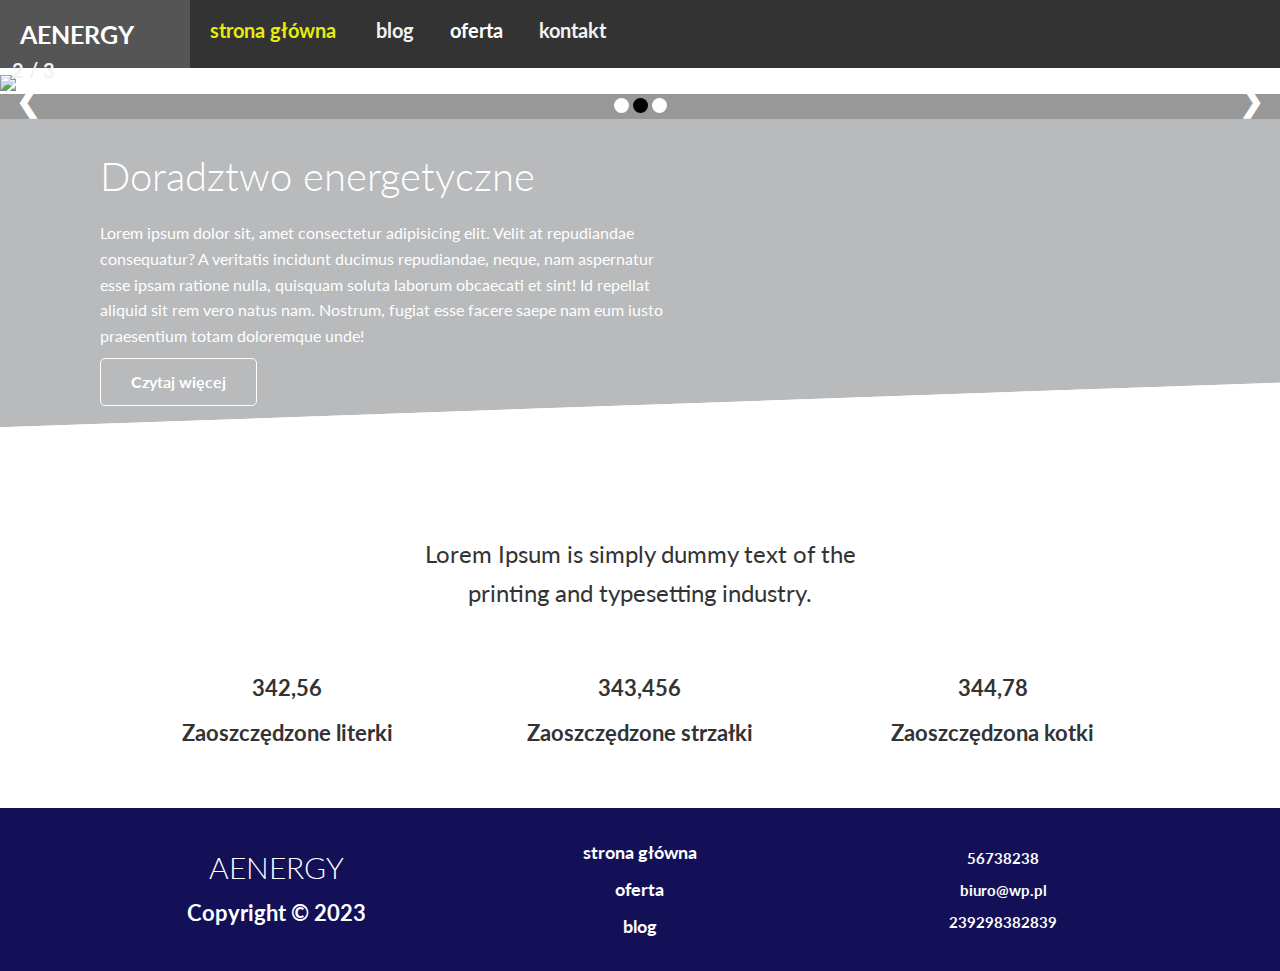
==== commit f2571d5e: "Make slideshow run automate. Change the font of slide text." ====
--- a/index.html
+++ b/index.html
@@ -14,7 +14,7 @@
         /* Slideshow container */
         .slideshow-container {
           max-width: 1920px;
-          max-height: auto;
+          max-height:fit-content;
           position: relative;
         }
         
@@ -48,25 +48,25 @@
         /* Caption text */
         .text {
           color: #f2f2f2;
-          font-size: 70px;
-          padding: 8px 12px;
-          position: absolute;
-          bottom: 150px;
+          font-size: 30px;
+          position: absolute;
+          bottom: 440px;
           width: 100%;
           text-align: center;
+          text-shadow: -1px -1px 0 #000, 1px -1px 0 #000, -1px 1px 0 #000, 1px 1px 0 #000; 
         }
         
         /*slide button */
 
         .slidebtn {
-          color: #f2f2f2;
+          background-color: #989898;
           font-size: 30px;
           font-weight: bolder;
           padding: 8px 12px;
           position: absolute;
-          left: 40%;
-          bottom: 110px;
-          text-align: left;    
+          left:36%;
+          bottom: 350px;
+          border-radius: 7px;
         }
 
         /* Number text (1/3 etc) */
@@ -76,7 +76,7 @@
           padding: 8px 12px;
           font-weight: bold;
           position: absolute;
-          top: 0;
+          bottom: 0;
         }
         
         /* The dots/bullets/indicators */
@@ -95,11 +95,6 @@
           background-color: #000;
         }
 
-        .slidebtn:hover {
-
-            border-bottom: 3px solid #fff;
-
-        }
         
         /* Fading animation */
         .fade {
@@ -114,12 +109,13 @@
         
         /* On smaller screens, decrease text size */
         @media only screen and (max-width: 300px) {
-          .prev, .next,.text {font-size: 11px}
+          .prev, .next,.text {font-size: 10px}
         }
     </style>
 </head>
 <body>
   <div class="topnav" id="myTopnav">
+    <a class="logo">AENERGY</a>
     <a href="index.html" class="active1">strona główna</a>
     <a href="#news">blog</a>
     <div class="dropdown">
@@ -127,13 +123,15 @@
         <i class="fa fa-caret-down"></i>
       </button>
       <div class="dropdown-content">
-        <a href="swiadectwo_budynku.html">Link 1</a>
-        <a href="#">Link 2</a>
-        <a href="#">Link 3</a>
+        <a href="swiadectwo_budynku.html">Świadectwo charakterystyki energetycznej</a>
+        <a href="swiadectwo_budynku.html">Projektowa charakterystyka energetyczna</a>
+        <a href="#">Audyt energetyczny</a>
+        <a href="#">Audyt energetyczny przedsiębiorstwa</a>
+        <a href="#">Audyt remontowy</a>
       </div>
     </div> 
     <a href="kontakt.html">kontakt</a>
-    <a href="javascript:void(0);" style="font-size:15px;" class="icon" onclick="myFunction()">&#9776;</a>
+    <a href="javascript:void(0);" style="font-size:15px;background-color: #333;" class="icon" onclick="myFunction()">&#9776;</a>
   </div>
   
   <script>
@@ -153,23 +151,23 @@
 
         <div class="mySlides fade">
           <div class="numbertext">1 / 3</div>
-          <img src="img1.jpg" style="width:100%">
-          <div class="text">Lorem ipsum dolor sit amet consectetur adipisicing elit.</div>
-          <a class="slidebtn" href="swiadectwo_budynku.html">SPRAWDŹ OFERTĘ</a>
+          <img src="img1.jpeg" style="width:100%">
+          <div class="text">efektywność energetyczna |  budownictwo  |  certyfikacja</div>
+          <a class="slidebtn" href="swiadectwo_budynku.html">Sprawdź naszą ofertę!</a>
         </div>
         
         <div class="mySlides fade">
           <div class="numbertext">2 / 3</div>
-          <img src="img2.jpg" style="width:100%">
-          <div class="text">Lorem ipsum dolor, sit amet consectetur adipisicing elit.</div>
-          <a class="slidebtn" href="swiadectwo_budynku.html">SPRAWDŹ OFERTĘ</a>
+          <img src="img21.jpg" style="width:100%">
+          <div class="text">efektywność energetyczna |  budownictwo  |  certyfikacja</div>
+          <a class="slidebtn" href="swiadectwo_budynku.html">Sprawdź naszą ofertę!</a>
         </div>
         
         <div class="mySlides fade">
           <div class="numbertext">3 / 3</div>
           <img src="img3.jpg" style="width:100%">
-          <div class="text">Lorem, ipsum dolor sit amet consectetur adipisicing elit.</div>
-          <a class="slidebtn" href="swiadectwo_budynku.html">SPRAWDŹ OFERTĘ</a>
+          <div class="text">efektywność energetyczna |  budownictwo  |  certyfikacja</div>
+          <a class="slidebtn" href="swiadectwo_budynku.html">Sprawdź naszą ofertę!</a>
         </div>
         
         <a class="prev" onclick="plusSlides(-1)">❮</a>
@@ -177,7 +175,7 @@
         
     </div>
         
-        <div style="text-align:center;background-color: #b8babc">
+        <div style="text-align:center;background-color: #989898">
           <span class="dot" onclick="currentSlide(1)"></span> 
           <span class="dot" onclick="currentSlide(2)"></span> 
           <span class="dot" onclick="currentSlide(3)"></span> 
@@ -195,21 +193,22 @@
           showSlides(slideIndex = n);
         }
         
-        function showSlides(n) {
+        function showSlides() {
           let i;
           let slides = document.getElementsByClassName("mySlides");
           let dots = document.getElementsByClassName("dot");
-          if (n > slides.length) {slideIndex = 1}    
-          if (n < 1) {slideIndex = slides.length}
           for (i = 0; i < slides.length; i++) {
             slides[i].style.display = "none";  
-          }
+        }
+          slideIndex++;
+          if (slideIndex > slides.length) {slideIndex = 1}    
           for (i = 0; i < dots.length; i++) {
-            dots[i].className = dots[i].className.replace(" active", "");
-          }
-          slides[slideIndex-1].style.display = "block";  
-          dots[slideIndex-1].className += " active";
-        }
+          dots[i].className = dots[i].className.replace(" active", "");
+        }
+        slides[slideIndex-1].style.display = "block";  
+        dots[slideIndex-1].className += " active";
+        setTimeout(showSlides, 5000); // Change image every 5 seconds
+}
         </script>
         
 
@@ -252,7 +251,7 @@
     <footer class="footer bg-dark py-5">
         <div class="container grid grid-3">
             <div>
-                <h1>AENERGIS</h1>
+                <h1>AENERGY</h1>
                 <p>Copyright &copy; 2023</p>
             </div>
             <nav>
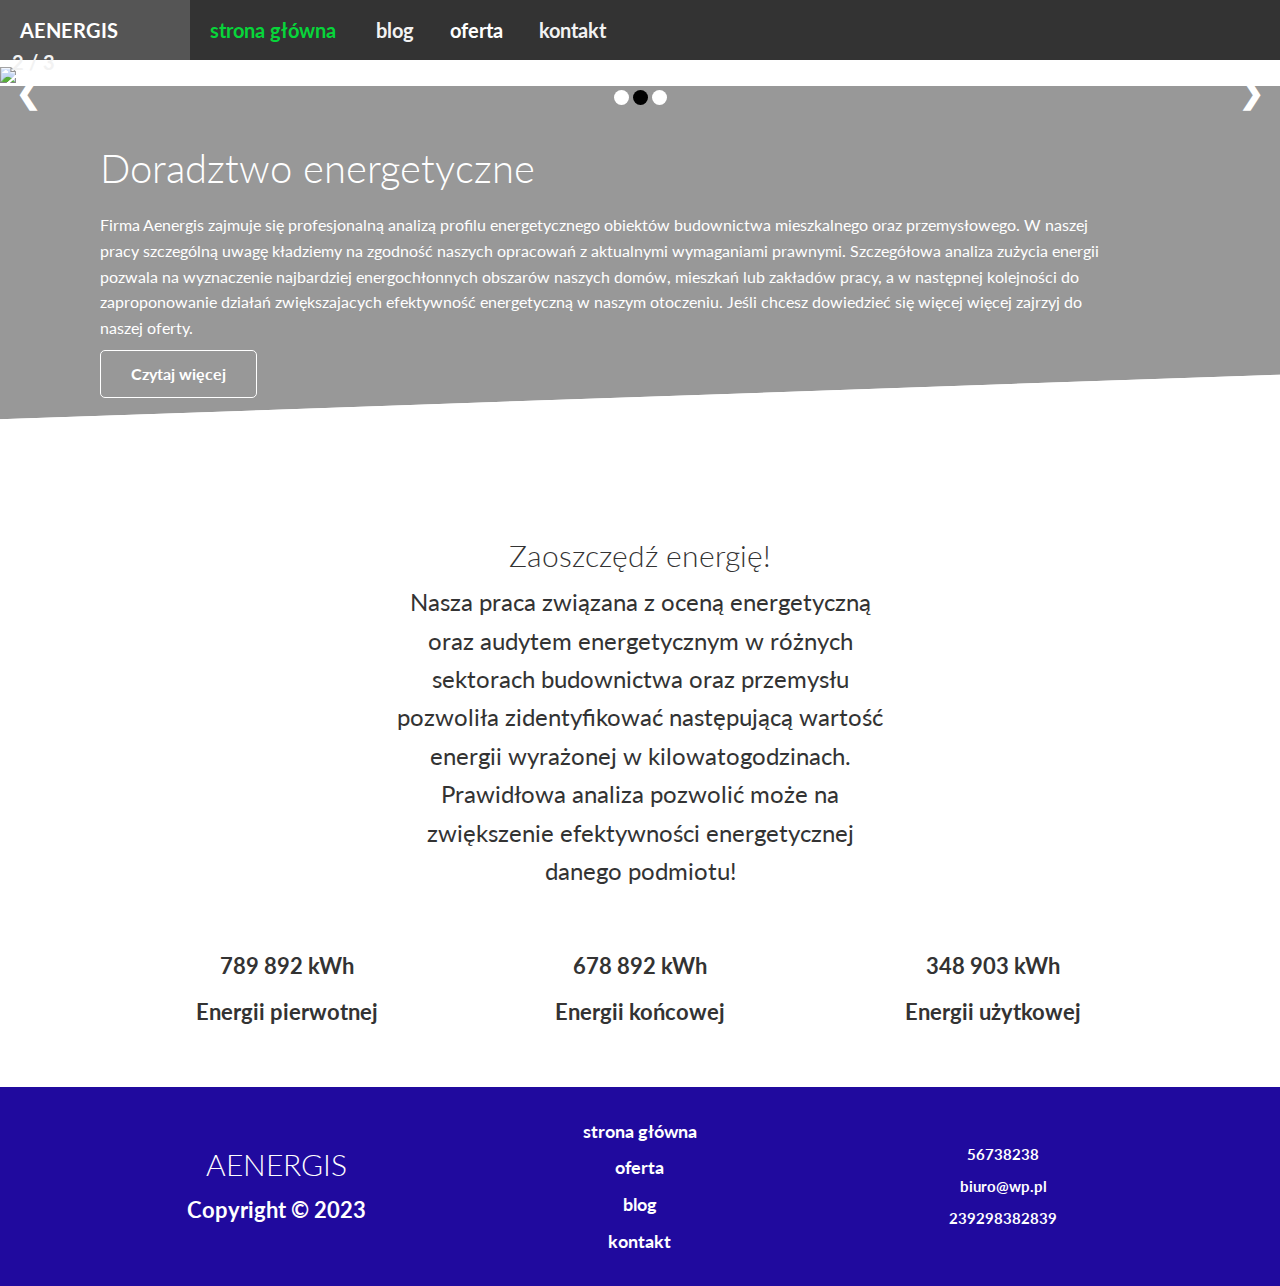
==== commit 85c0d2b8: "Change few details with style. Add texts." ====
--- a/index.html
+++ b/index.html
@@ -14,7 +14,7 @@
         /* Slideshow container */
         .slideshow-container {
           max-width: 1920px;
-          max-height:fit-content;
+          max-height:1000px;
           position: relative;
         }
         
@@ -115,7 +115,7 @@
 </head>
 <body>
   <div class="topnav" id="myTopnav">
-    <a class="logo">AENERGY</a>
+    <a class="logo">AENERGIS</a>
     <a href="index.html" class="active1">strona główna</a>
     <a href="#news">blog</a>
     <div class="dropdown">
@@ -158,14 +158,14 @@
         
         <div class="mySlides fade">
           <div class="numbertext">2 / 3</div>
-          <img src="img21.jpg" style="width:100%">
+          <img src="img2.jpeg" style="width:100%">
           <div class="text">efektywność energetyczna |  budownictwo  |  certyfikacja</div>
           <a class="slidebtn" href="swiadectwo_budynku.html">Sprawdź naszą ofertę!</a>
         </div>
         
         <div class="mySlides fade">
           <div class="numbertext">3 / 3</div>
-          <img src="img3.jpg" style="width:100%">
+          <img src="img3.jpeg" style="width:100%">
           <div class="text">efektywność energetyczna |  budownictwo  |  certyfikacja</div>
           <a class="slidebtn" href="swiadectwo_budynku.html">Sprawdź naszą ofertę!</a>
         </div>
@@ -207,18 +207,18 @@
         }
         slides[slideIndex-1].style.display = "block";  
         dots[slideIndex-1].className += " active";
-        setTimeout(showSlides, 5000); // Change image every 5 seconds
+        setTimeout(showSlides, 7000); // Change image every 7 seconds
 }
         </script>
         
 
     <!--Showcase-->
-    <section class="showcase">
+    <section class="showcase" style="justify-self:stretch">
         <div class="container grid" style="height:300px">
             <div class="showcase-text">
                 <h1>Doradztwo energetyczne</h1>
-                <p>Lorem ipsum dolor sit, amet consectetur adipisicing elit. Velit at repudiandae consequatur? A veritatis incidunt ducimus repudiandae, neque, nam aspernatur esse ipsam ratione nulla, quisquam soluta laborum obcaecati et sint! Id repellat aliquid sit rem vero natus nam. Nostrum, fugiat esse facere saepe nam eum iusto praesentium totam doloremque unde!</p>
-                <a href="oferta.html" class="btn btn-outline">Czytaj więcej</a>
+                <p style="width:1000px">Firma Aenergis zajmuje się profesjonalną analizą profilu energetycznego obiektów budownictwa mieszkalnego oraz przemysłowego. W naszej pracy szczególną uwagę kładziemy na zgodność naszych opracowań z aktualnymi wymaganiami prawnymi. Szczegółowa analiza zużycia energii pozwala na wyznaczenie najbardziej energochłonnych obszarów naszych domów, mieszkań lub zakładów pracy, a w następnej kolejności do zaproponowanie działań zwiększajacych efektywność energetyczną w naszym otoczeniu. Jeśli chcesz dowiedzieć się więcej więcej zajrzyj do naszej oferty.  </p>
+                <a href="swiadectwo_budynku.html" class="btn btn-outline">Czytaj więcej</a>
             </div>
         </div>
     </section>
@@ -226,24 +226,25 @@
     <!-- Stats-->
     <section class="stats">
         <div class="container">
+            <h1>Zaoszczędź energię!</h1>
             <h3 class="stats-heading text-center">
-                Lorem Ipsum is simply dummy text of the printing and typesetting industry.
+                Nasza praca związana z oceną energetyczną oraz audytem energetycznym w różnych sektorach budownictwa oraz przemysłu pozwoliła zidentyfikować następującą wartość energii wyrażonej w kilowatogodzinach. Prawidłowa analiza pozwolić może na zwiększenie efektywności energetycznej danego podmiotu!
             </h3>
-            <div class="grid grid-3-stats text-center my-4">
+            <div class="grid grid-3-stats text-center my-4" style="text-align: center;">
                 <div>
-                    <i class="fa-sharp fa-solid fa-house fa-2x"></i>
-                    <p>342,56</p>
-                    <p class="text-secondary">Zaoszczędzone literki</p>
+                    <i class="fa-sharp fa-solid fa-seedling fa-2x"></i>
+                    <p>789 892 kWh</p>
+                    <p class="text-secondary">Energii pierwotnej</p>
                 </div>
                 <div>
-                    <i class="fa-sharp fa-solid fa-circle-up fa-2x"></i>
-                    <p>343,456</p>
-                    <p class="text-secondary">Zaoszczędzone strzałki</p>
+                    <i class="fa-sharp fa-solid fa-bolt fa-2x"></i>
+                    <p>678 892 kWh</p>
+                    <p class="text-secondary">Energii końcowej</p>
                 </div>
                 <div>
-                    <i class="fa-sharp fa-solid fa-cat fa-2x"></i>
-                    <p>344,78</p>
-                    <p class="text-secondary">Zaoszczędzona kotki</p>
+                    <i class="fa-sharp fa-solid fa-lightbulb fa-2x"></i>
+                    <p>348 903 kWh</p>
+                    <p class="text-secondary">Energii użytkowej</p>
                 </div>
             </div>
         </div>
@@ -251,7 +252,7 @@
     <footer class="footer bg-dark py-5">
         <div class="container grid grid-3">
             <div>
-                <h1>AENERGY</h1>
+                <h1>AENERGIS</h1>
                 <p>Copyright &copy; 2023</p>
             </div>
             <nav>
@@ -259,6 +260,8 @@
                     <li><a href="index.html">strona główna</a></li>
                     <li><a href="swiadectwo_budynku.html">oferta</a></li>
                     <li><a href="blog.html">blog</a></li>
+                    <li><a href="kontakt.html">kontakt</a></li>
+
                 </ul>
             </nav>
             <nav>
--- a/style.css
+++ b/style.css
@@ -136,7 +136,7 @@
 .showcase {
 
     height: 316px;
-    background-color:#b8babc;
+    background-color:#989898;
     color: #fff;
     position: relative;
     padding-left: 10px;
@@ -436,7 +436,7 @@
 
 .bg-dark,
 .btn-dark {
-    background-color: #131058;
+    background-color: #200a9e;
     color: #333;
   }
 .details {
@@ -569,8 +569,8 @@
 
     .slideshow-container .text {
 
-        font-size: 15px;
-        bottom: 70px;
+        font-size:9px;
+        bottom: 90px;
     }
 
     .slideshow-container .slidebtn {
@@ -720,7 +720,7 @@
 }
   
 .active1 {
-    color: #e5ed0d !important;
+    color: #07d53a !important;
 }
   
 .topnav .icon {
@@ -780,9 +780,8 @@
 
 .topnav .logo {
 
-    font-size: 25px;
-    padding-right: 20px;
-
+    font-size: 20px;
+    padding-right: 10px;
     width: 190px;
 }
   
